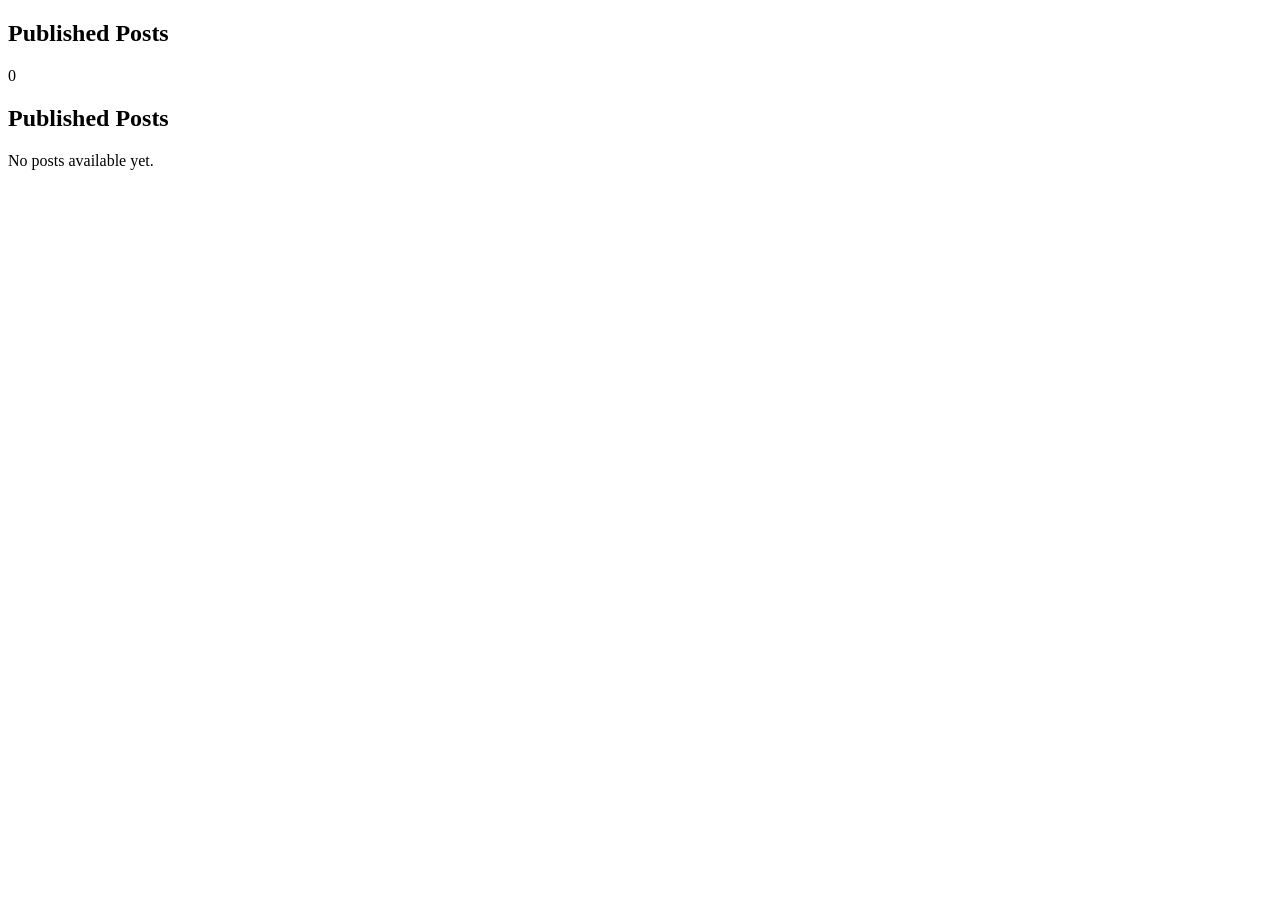
==== index.html @ a73e77e6 "Add files via upload" ====
<!DOCTYPE html>
<html lang="en">
<head>
    <meta charset="UTF-8">
    <meta name="viewport" content="width=device-width, initial-scale=1.0">
    <title>Oxytips</title>
    <style>
      .post-card:hover {
        background-color: rgba(128, 128, 128, 0.027);
        cursor: pointer;
        transition: 0.5s, ease-in;

      }
      .pst-container {
        display: grid;
        grid-template-columns:600px 1fr;
        gap: 30px;
        font-family: Arial;
      }
      .pst-container p{
        max-width: 80%;
      }
      .pst-container div {
        margin-bottom: 30px;
        padding: 10px;
        align-items: center;
      }
      .pst-container img {
        object-fit: cover;
        max-width: 500px;
      }

      .post-image{
  width:100%;
  max-height:400px;
  object-fit:cover;
  background:#eee;
  object-position: top;
}

.post-content{
  padding:18px;
}

.post-category{
  display:inline-block;

  color:rgb(46, 156, 96);
  padding:6px 10px;
  border-radius:30px;
  font-size:1.2rem;
  margin-bottom:12px;
  font-weight:600;
}

.post-title{
  font-size:18px;
  margin-bottom:12px;
  color: rgb(255, 136, 0);
}

.post-text{
  color:#2c3130;
  line-height:1.6;
  margin-bottom:15px;
}

@media(max-width:700px){

  .pst-container{
    grid-template-columns:1fr;
  }
}

    </style>

</head>
<body>
  <div class="section-title">
  <h2>Published Posts</h2>
  <span id="postCount">0</span>
</div>
     <section class="card" id="posts-section">

      <div class="section-title">
        <h2>Published Posts</h2>
      </div>

      <div id="postsContainer" class="posts-grid"></div>

    </section>
<script>

let posts = JSON.parse(localStorage.getItem("oxytipsPosts")) || [];

function renderPosts(){

  const container =
    document.getElementById("postsContainer");

  const postCount =
    document.getElementById("postCount");

  container.innerHTML = "";

  postCount.textContent = posts.length;

  if(posts.length === 0){

    container.innerHTML = `
      <div class="empty">
        No posts available yet.
      </div>
    `;

    return;
  }

  posts.forEach(post => {

    const card = document.createElement("div");
    card.className = "post-card";

    card.innerHTML = `<div class="pst-container">
      ${
        post.image
        ? `<div><img src="${post.image}" class="post-image"></div>`
     
        : `<div class="post-image"></div>`
      }

      <div class="post-content">

        <span class="post-category">
          ${post.category}
        </span>

        <h3 class="post-title">
          ${post.title}
        </h3>

        <p class="post-text">
          ${post.content}
        </p>

        ${
          post.video
          ? `
            <video controls class="post-video">
              <source src="${post.video}" type="video/mp4">
            </video>
          `
          : ""
        }

        <br><br>

        <small>
        ${post.createdAt}
        </small>

        <br><br>
      </div>
      </div>
    `;

    container.appendChild(card);
  });
}

/* MEDIA LIBRARY */
function renderMedia(){

  const mediaGrid =
    document.getElementById("mediaGrid");

  const mediaCount =
    document.getElementById("mediaCount");

  mediaGrid.innerHTML = "";

  let count = 0;

  posts.forEach(post => {

    if(post.image){

      count++;

      mediaGrid.innerHTML += `
        <img src="${post.image}">
      `;
    }

    if(post.video){

      count++;

      mediaGrid.innerHTML += `
        <video controls>
          <source src="${post.video}" type="video/mp4">
        </video>
      `;
    }
  });

  mediaCount.textContent = count;

  if(count === 0){

    mediaGrid.innerHTML = `
      <div class="empty">
        No media uploaded yet.
      </div>
    `;
  }
}

/* DELETE POST */
function deletePost(id){

  if(confirm("Delete this post?")){

    posts = posts.filter(post => post.id !== id);

    localStorage.setItem(
      "oxytipsPosts",
      JSON.stringify(posts)
    );

    renderPosts();
    renderMedia();
  }
}
  renderPosts();


</script>
</body>
</html>
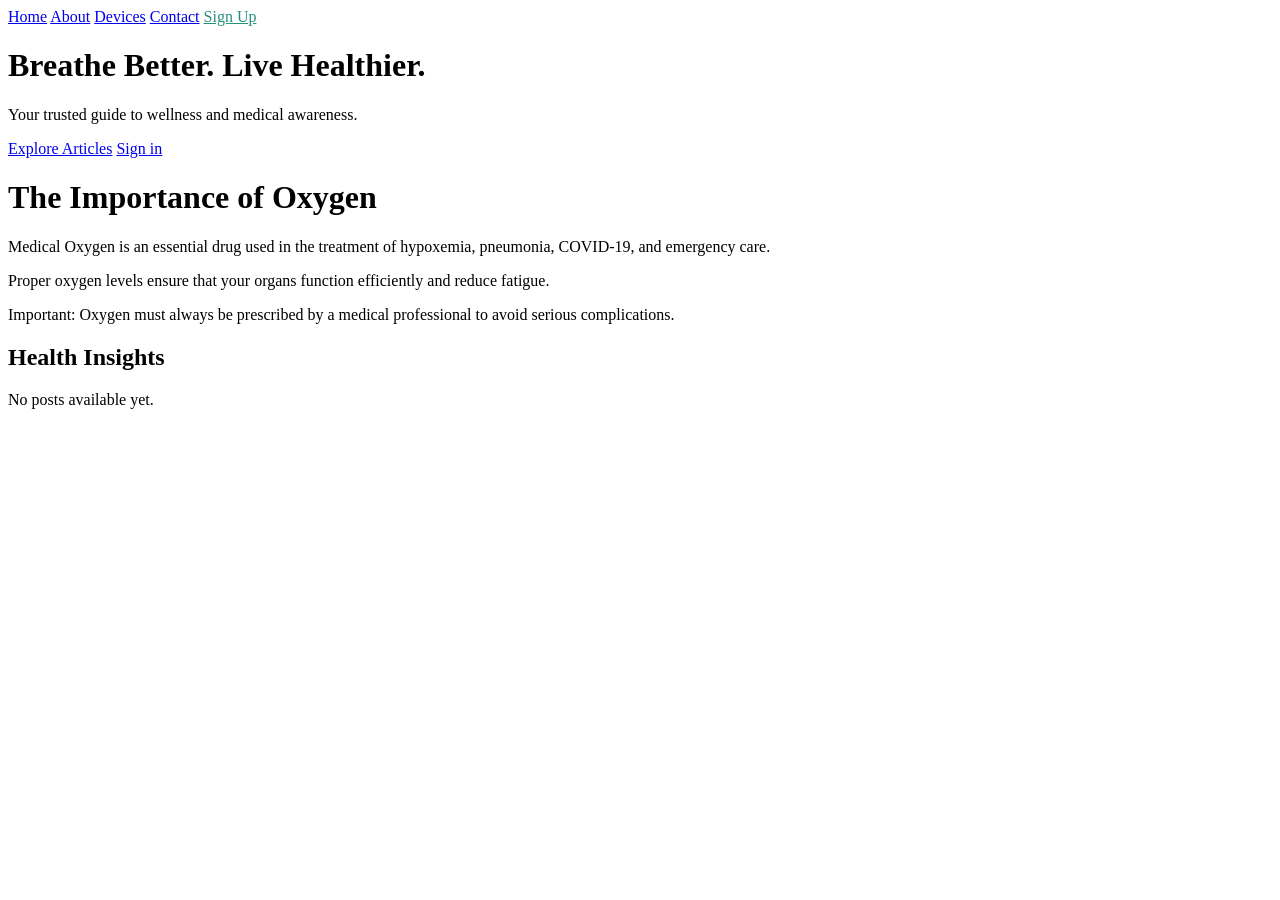
==== commit 05de762d: "Update index.html" ====
--- a/index.html
+++ b/index.html
@@ -4,7 +4,13 @@
     <meta charset="UTF-8">
     <meta name="viewport" content="width=device-width, initial-scale=1.0">
     <title>Oxytips</title>
+    <link rel="stylesheet" href="puplic.css">
     <style>
+
+
+
+
+
       .post-card:hover {
         background-color: rgba(128, 128, 128, 0.027);
         cursor: pointer;
@@ -76,15 +82,46 @@
 
 </head>
 <body>
-  <div class="section-title">
-  <h2>Published Posts</h2>
-  <span id="postCount">0</span>
+  <header>
+    <nav id="nav">
+        <a href="#">Home</a>
+        <a href="#">About</a>
+        <a href="#">Devices</a>
+        <a href="#">Contact</a>
+        <a href="siup.html" class="SignUp" style="color: rgb(37, 145, 127);">Sign Up</a>
+    </nav>
+</header>
+
+<div class="hero">
+    <div>
+        <h1>Breathe Better. Live Healthier.</h1>
+        <p>Your trusted guide to wellness and medical awareness.</p>
+
+        <div class="hero-buttons">
+            <a href="acp.html" class="btn-primary">Explore Articles</a>
+            <a href="siip.html" class="btn-outline">Sign in</a>
+        </div>
+    </div>
 </div>
+
+<div id="main-container">
+
+<div class="other-articles">
+    <h1>The Importance of Oxygen</h1>
+      
+            <p>Medical Oxygen is an essential drug used in the treatment of hypoxemia, pneumonia, COVID-19, and emergency care.</p>
+            <p>Proper oxygen levels ensure that your organs function efficiently and reduce fatigue.</p>
+            <p><span>Important:</span> Oxygen must always be prescribed by a medical professional to avoid serious complications.</p>
+
+    </div>
+</div>
+<!--End of other articles-->
+<h2 class="section-title">Health Insights</h2>
+
+
+
+
      <section class="card" id="posts-section">
-
-      <div class="section-title">
-        <h2>Published Posts</h2>
-      </div>
 
       <div id="postsContainer" class="posts-grid"></div>
 
@@ -99,12 +136,9 @@
     document.getElementById("postsContainer");
 
   const postCount =
-    document.getElementById("postCount");
+    //document.getElementById("postCount");
 
   container.innerHTML = "";
-
-  postCount.textContent = posts.length;
-
   if(posts.length === 0){
 
     container.innerHTML = `
@@ -204,7 +238,7 @@
     }
   });
 
-  mediaCount.textContent = count;
+  //mediaCount.textContent = count;
 
   if(count === 0){
 
@@ -237,4 +271,4 @@
 
 </script>
 </body>
-</html>+</html>
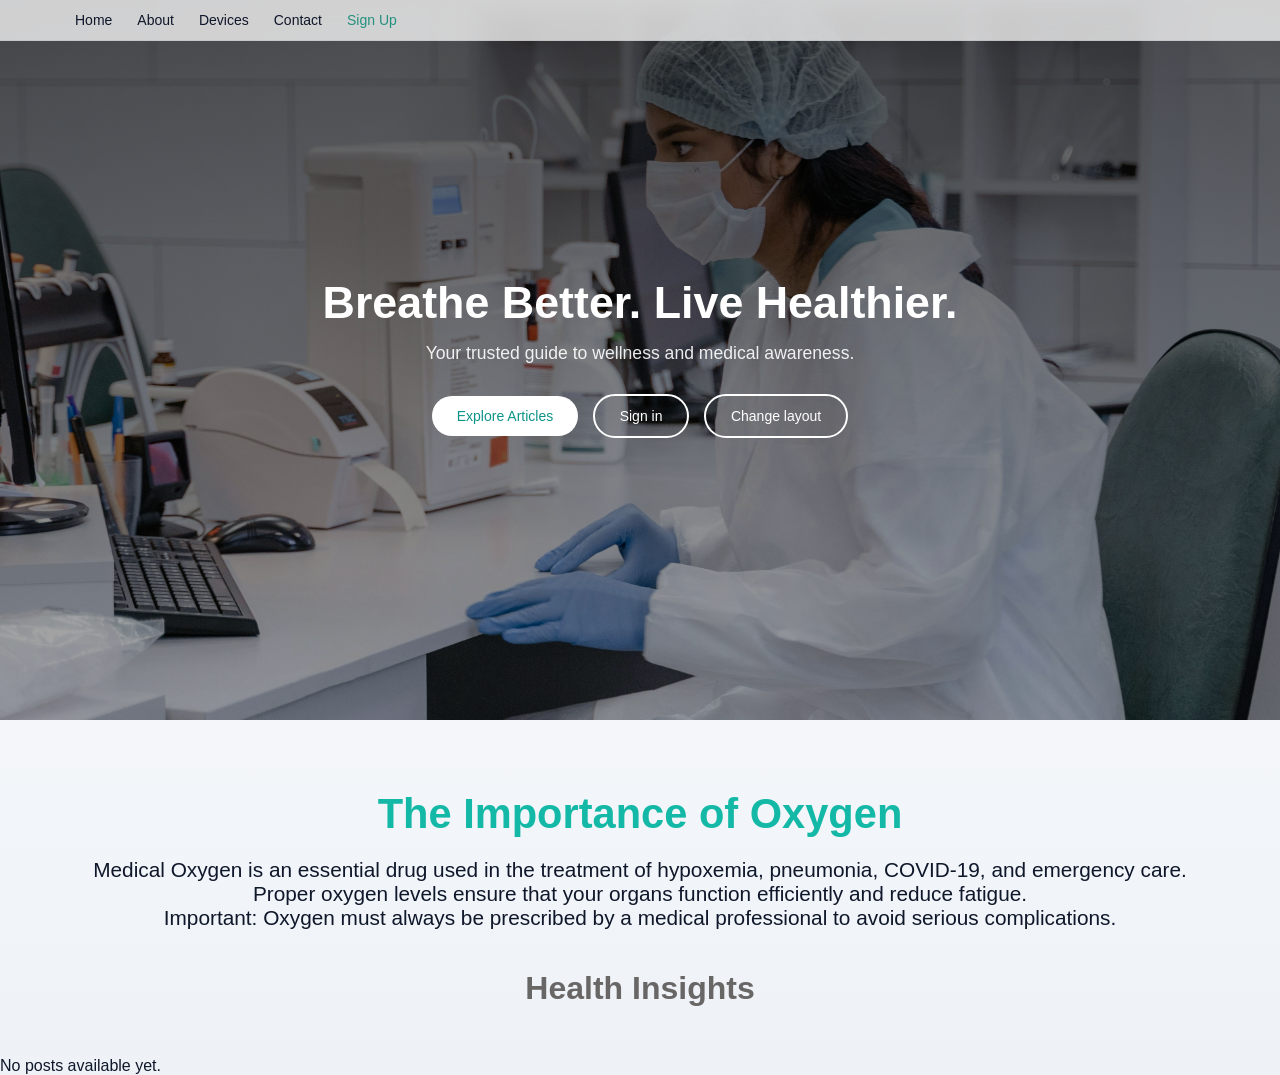
==== commit b03b40cb: "Update index.html" ====
--- a/index.html
+++ b/index.html
@@ -7,10 +7,6 @@
     <link rel="stylesheet" href="puplic.css">
     <style>
 
-
-
-
-
       .post-card:hover {
         background-color: rgba(128, 128, 128, 0.027);
         cursor: pointer;
@@ -76,6 +72,26 @@
   .pst-container{
     grid-template-columns:1fr;
   }
+
+ p {
+
+  width:100%;
+}
+.menu-toggle {
+        display: block;
+    }
+img {
+  border-radius:10px;
+}
+
+small {
+      padding:10px;
+      border-radius:5px;
+      display:block;
+      background-color:#218686;
+      color:white;
+    }
+
 }
 
     </style>
@@ -100,6 +116,7 @@
         <div class="hero-buttons">
             <a href="acp.html" class="btn-primary">Explore Articles</a>
             <a href="siip.html" class="btn-outline">Sign in</a>
+              <a href="newer.html" class="btn-outline">Change layout</a>
         </div>
     </div>
 </div>
@@ -190,7 +207,8 @@
         <br><br>
 
         <small>
-        ${post.createdAt}
+	<p><b>Published: </b>${post.createdAt}</p>
+        
         </small>
 
         <br><br>
--- a/puplic.css
+++ b/puplic.css
@@ -0,0 +1,314 @@
+:root {
+    --primary: #0d9488;
+    --secondary: #14b8a6;
+    --accent: #22c55e;
+    --dark: #0f172a;
+    --light: #f1f5f9;
+    --white: #ffffff;
+}
+
+/* RESET */
+* {
+    margin: 0;
+    padding: 0;
+    box-sizing: border-box;
+    font-family: "Segoe UI", Arial, sans-serif;
+}
+
+body {
+    background: linear-gradient(to bottom, #ffffff, #eef2f7);
+    color: var(--dark);
+}
+
+/* HEADER */
+header {
+    position: fixed;
+    width: 100%;
+    top: 0;
+    backdrop-filter: blur(12px);
+    background: rgba(255,255,255,0.75);
+    display: flex;
+    justify-content: space-between;
+    align-items: center;
+    padding: 12px 50px;
+    z-index: 1000;
+    border-bottom: 1px solid rgba(0,0,0,0.05);
+}
+
+.logo {
+    font-weight: 700;
+    font-size: 18px;
+    color: var(--primary);
+}
+
+nav {
+    display: flex;
+}
+
+nav a {
+    margin-left: 25px;
+    text-decoration: none;
+    color: var(--dark);
+    font-size: 14px;
+    font-weight: 500;
+}
+
+nav a:hover {
+    color: var(--primary);
+}
+
+/* MOBILE MENU */
+.menu-toggle {
+    display: none;
+    font-size: 24px;
+    cursor: pointer;
+}
+.other-articles {
+    align-items: center;
+    text-align: center;
+    width: 100%;
+    padding: 20px;
+    margin-top: 30px;
+    font-size: 1.3rem;
+}
+.other-articles h1 {
+    padding: 20px;
+    color: #14b8a6
+}
+
+.fikope{
+    padding: 20px;
+    text-align: center;
+}
+.fikope img {
+    border-radius: 3px;
+    object-fit: contain;
+    object-position: top;
+    width: 100%;
+}
+@media(max-width:768px){
+    .menu-toggle {
+        display: block;
+    }
+
+    nav {
+        position: fixed;
+        top: 0;
+        right: -100%;
+        height: 100vh;
+        width: 250px;
+        background: white;
+        flex-direction: column;
+        padding-top: 80px;
+        transition: 0.4s ease;
+        box-shadow: -10px 0 30px rgba(0,0,0,0.1);
+    }
+
+    nav.active {
+        right: 0;
+    }
+
+    nav a {
+        padding: 15px 25px;
+        margin: 0;
+        border-bottom: 1px solid #eee;
+    }
+}
+
+/* HERO */
+.hero {
+    height: 80vh;
+    background: linear-gradient(rgba(0,0,0,0.65), rgba(0,0,0,0.3)),
+                url('images/doc.jpg') center/cover no-repeat;
+    display: flex;
+    justify-content: center;
+    align-items: center;
+    text-align: center;
+    color: white;
+    padding: 20px;
+}
+
+.hero h1 {
+    font-size: 2.8rem;
+    max-width: 700px;
+}
+
+.hero p {
+    margin-top: 15px;
+    font-size: 1.1rem;
+    opacity: 0.9;
+}
+
+/* BUTTONS */
+.hero-buttons {
+    margin-top: 25px;
+}
+
+.hero-buttons a {
+    display: inline-block;
+    padding: 12px 25px;
+    margin: 5px;
+    border-radius: 30px;
+    text-decoration: none;
+    font-size: 14px;
+    transition: 0.3s;
+}
+
+.btn-primary {
+    background: white;
+    color: var(--primary);
+}
+
+.btn-primary:hover {
+    background: var(--accent);
+    color: white;
+}
+
+.btn-outline {
+    border: 2px solid white;
+    color: white;
+}
+
+.btn-outline:hover {
+    background: white;
+    color: var(--primary);
+}
+
+/* MAIN */
+#main-container {
+    padding:0;
+    max-width: 100%;
+    margin: auto;
+}
+
+/* SLIDER (CONTINUOUS MOTION) */
+.slider {
+    overflow: hidden;
+    margin-bottom: 40px;
+    max-width: 500px;
+    align-items: center;
+    text-align: center;
+    padding: 10px;
+    margin-left: 30%;
+}
+
+.slides {
+    display: flex;
+    width: 100%;
+    animation: scroll 30s linear infinite;
+}
+
+.slide {
+    width: 300px;
+    flex-shrink: 0;
+    margin-right: 20px;
+    position: relative;
+}
+
+.slide img {
+    width: 100%;
+    min-height: 200px;
+    object-fit: cover;
+    border-radius: 12px;
+}
+
+.caption {
+    position: absolute;
+    bottom: 10px;
+    left: 10px;
+    background: rgba(0,0,0,0.6);
+    color: white;
+    padding: 6px 10px;
+    border-radius: 8px;
+    font-size: 13px;
+}
+
+/* CONTINUOUS SCROLL */
+@keyframes scroll {
+    0% { transform: translateX(0); }
+    100% { transform: translateX(-50%); }
+}
+
+/* SECTION TITLE */
+.section-title {
+    text-align: center;
+    font-size: 2rem;
+    margin-bottom: 30px;
+    color: rgb(105, 102, 102);
+    padding: 20px;
+}
+
+/* ARTICLES */
+.articles {
+    background: white;
+    margin-bottom: 1px;
+  
+    overflow: hidden;
+    box-shadow: 0 10px 25px rgba(0,0,0,0.05);
+    transition: 0.3s;
+}
+
+.articles:hover {
+    transform: translateY(-5px);
+}
+
+.articles h2 {
+    padding: 18px;
+    font-size:medium;
+    color: var(--primary);
+    border-bottom: 1px solid #eee;
+}
+
+/* GRID */
+.content-holder {
+    display: grid;
+    grid-template-columns:1fr 520px;
+    gap: 25px;
+    padding: 25px;
+    align-items: center;
+}
+
+.content img {
+   max-width: 75%;
+    border-radius: 2px;
+   object-fit: cover;
+    object-position: top;
+}
+
+.content p {
+    margin-bottom: 12px;
+    font-size: 0.95rem;
+    line-height: 1.7;
+    max-width: 500px;
+    text-align: left;
+}
+
+.content span {
+    font-weight: bold;
+    color: var(--primary);
+}
+strong {
+    color: rgba(21, 160, 141, 0.705);
+    font-size: large;
+}
+
+@media(max-width:768px){
+    .content-holder {
+        grid-template-columns: 1fr;
+    }
+
+    .hero h1 {
+        font-size: 2rem;
+    }
+    #main-container {
+        width: 100%;
+    }
+
+    
+.content img {
+   max-width: 100%;
+    border-radius: 2px;
+   object-fit: cover;
+    object-position: top;
+}
+}
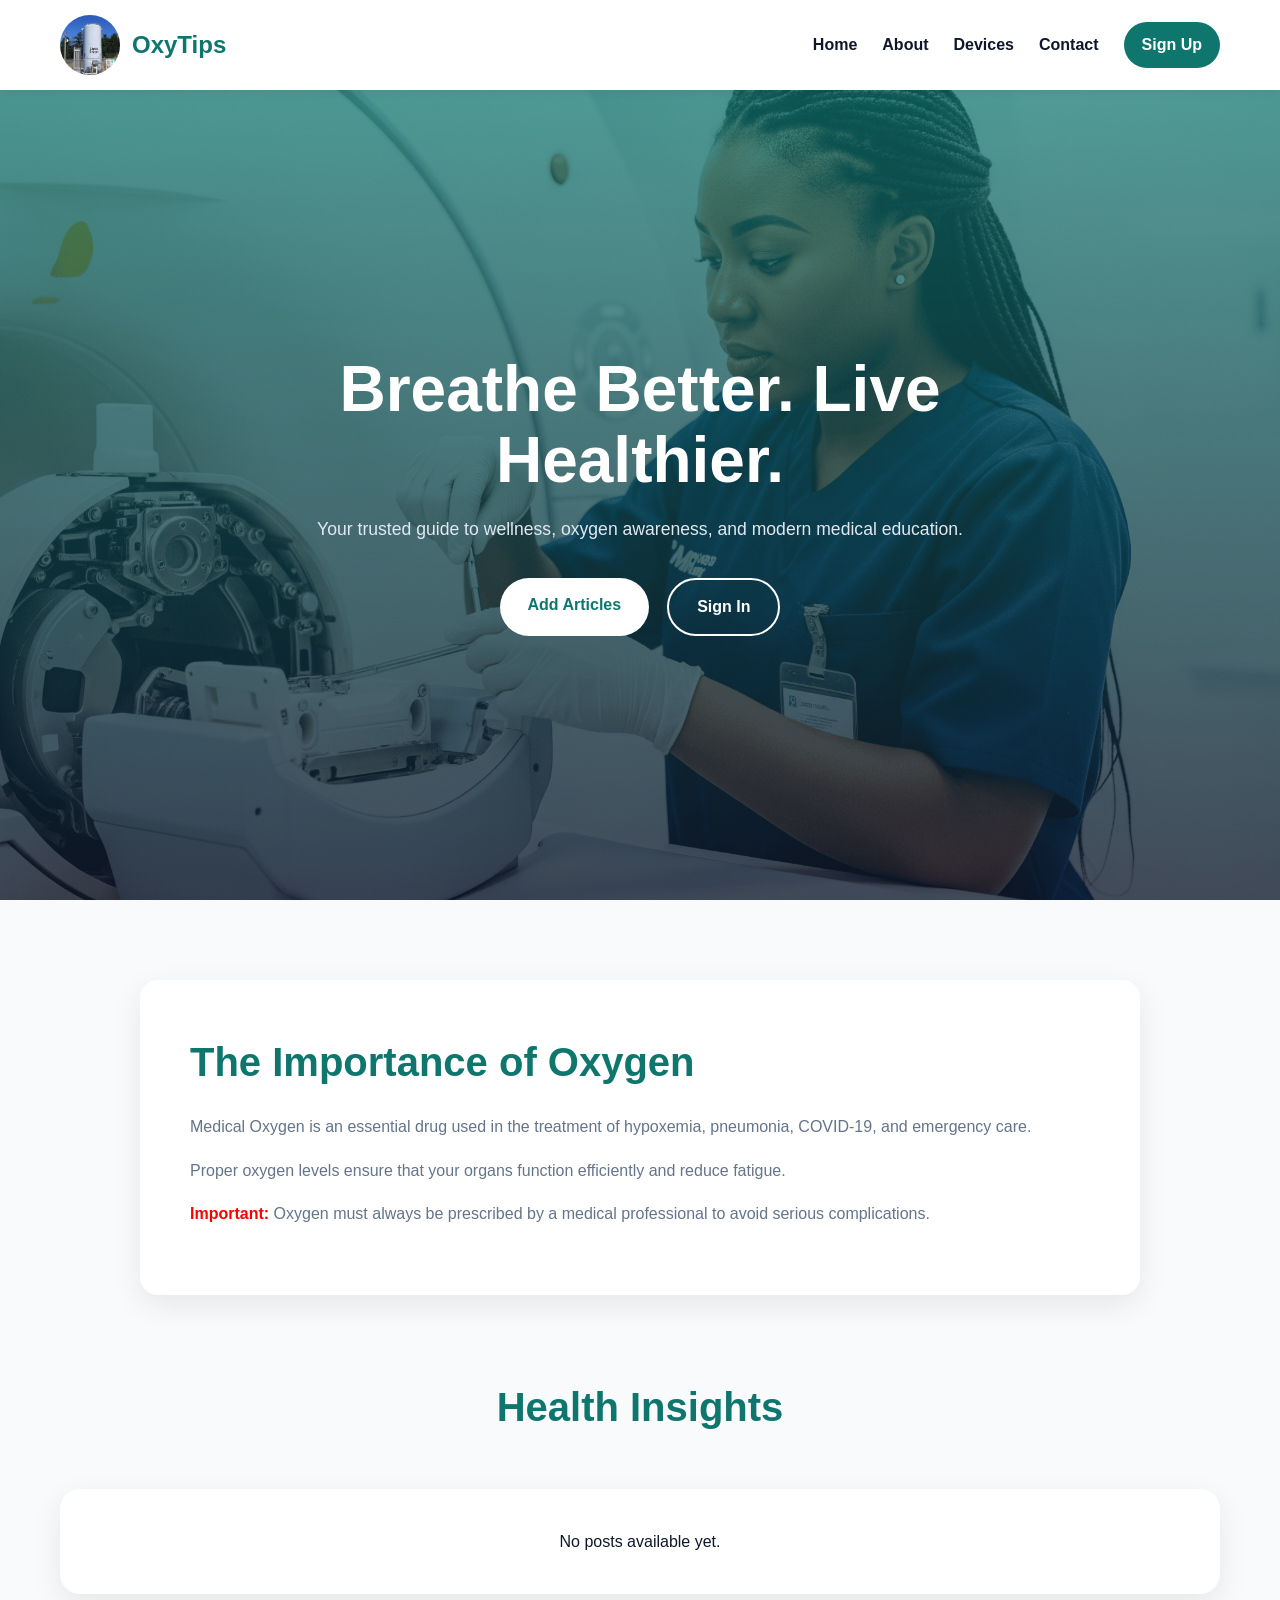
==== commit a56f58d1: "Update index.html" ====
--- a/index.html
+++ b/index.html
@@ -1,161 +1,574 @@
 <!DOCTYPE html>
 <html lang="en">
 <head>
-    <meta charset="UTF-8">
-    <meta name="viewport" content="width=device-width, initial-scale=1.0">
-    <title>Oxytips</title>
-    <link rel="stylesheet" href="puplic.css">
-    <style>
-
-      .post-card:hover {
-        background-color: rgba(128, 128, 128, 0.027);
-        cursor: pointer;
-        transition: 0.5s, ease-in;
-
-      }
-      .pst-container {
-        display: grid;
-        grid-template-columns:600px 1fr;
-        gap: 30px;
-        font-family: Arial;
-      }
-      .pst-container p{
-        max-width: 80%;
-      }
-      .pst-container div {
-        margin-bottom: 30px;
-        padding: 10px;
-        align-items: center;
-      }
-      .pst-container img {
-        object-fit: cover;
-        max-width: 500px;
-      }
-
-      .post-image{
-  width:100%;
-  max-height:400px;
+<meta charset="UTF-8">
+<meta name="viewport" content="width=device-width, initial-scale=1.0">
+
+<title>OxyTips | Medical Oxygen Awareness</title>
+
+<style>
+
+:root{
+  --primary:#0f766e;
+  --secondary:#14b8a6;
+  --dark:#0f172a;
+  --light:#ffffff;
+  --gray:#64748b;
+  --bg:#f8fafc;
+  --card:#ffffff;
+  --shadow:0 10px 30px rgba(0,0,0,0.08);
+  --radius:18px;
+}
+
+*{
+  margin:0;
+  padding:0;
+  box-sizing:border-box;
+}
+
+html,
+body{
+  width:100%;
+  overflow-x:hidden;
+  scroll-behavior:smooth;
+}
+
+body{
+  font-family:Arial, Helvetica, sans-serif;
+  background:var(--bg);
+  color:var(--dark);
+  line-height:1.6;
+}
+
+/* HEADER */
+
+header{
+  width:100%;
+  position:sticky;
+  top:0;
+  z-index:1000;
+  background:rgba(255,255,255,0.95);
+  backdrop-filter:blur(10px);
+  box-shadow:0 2px 10px rgba(0,0,0,0.05);
+}
+
+nav{
+  width:100%;
+  max-width:1200px;
+  margin:auto;
+  display:flex;
+  align-items:center;
+  justify-content:space-between;
+  padding:15px 20px;
+}
+
+.logo{
+  display:flex;
+  align-items:center;
+  gap:12px;
+}
+
+.logo img{
+  width:60px;
+  height:60px;
   object-fit:cover;
-  background:#eee;
-  object-position: top;
+  border-radius:50%;
+}
+
+.company-name{
+  font-size:1.5rem;
+  font-weight:bold;
+  color:var(--primary);
+}
+
+.nav-links{
+  display:flex;
+  align-items:center;
+  gap:25px;
+}
+
+.nav-links a{
+  text-decoration:none;
+  color:var(--dark);
+  font-weight:600;
+  transition:0.3s;
+  position:relative;
+}
+
+.nav-links a::after{
+  content:"";
+  position:absolute;
+  left:0;
+  bottom:-6px;
+  width:0%;
+  height:2px;
+  background:var(--primary);
+  transition:0.3s;
+}
+
+.nav-links a:hover::after{
+  width:100%;
+}
+
+.SignUp{
+  background:var(--primary);
+  color:white !important;
+  padding:10px 18px;
+  border-radius:50px;
+}
+
+.SignUp:hover{
+  background:var(--secondary);
+}
+
+/* MENU TOGGLE */
+
+.menu-toggle{
+  display:none;
+  flex-direction:column;
+  gap:5px;
+  cursor:pointer;
+  z-index:1100;
+}
+
+.menu-toggle span{
+  width:28px;
+  height:3px;
+  background:var(--dark);
+  border-radius:10px;
+  transition:0.3s;
+}
+
+/* HERO */
+
+.hero{
+  min-height:90vh;
+  display:flex;
+  align-items:center;
+  justify-content:center;
+  text-align:center;
+  padding:80px 20px;
+  background:
+  linear-gradient(rgba(15,118,110,0.7),
+  rgba(15,23,42,0.75)),
+  url("images/body.png");
+
+  background-size:cover;
+  background-position:center;
+  color:white;
+}
+
+.hero-content{
+  width:100%;
+  max-width:750px;
+}
+
+.hero h1{
+  font-size:4rem;
+  line-height:1.1;
+  margin-bottom:20px;
+}
+
+.hero p{
+  font-size:1.1rem;
+  color:#e2e8f0;
+  margin-bottom:35px;
+}
+
+.hero-buttons{
+  display:flex;
+  justify-content:center;
+  flex-wrap:wrap;
+  gap:18px;
+}
+
+.hero-buttons a{
+  text-decoration:none;
+  padding:14px 28px;
+  border-radius:50px;
+  font-weight:bold;
+  transition:0.3s;
+}
+
+.btn-primary{
+  background:white;
+  color:var(--primary);
+}
+
+.btn-primary:hover{
+  transform:translateY(-4px);
+}
+
+.btn-outline{
+  border:2px solid white;
+  color:white;
+}
+
+.btn-outline:hover{
+  background:white;
+  color:var(--primary);
+}
+
+/* INFO */
+
+.other-articles{
+  width:calc(100% - 40px);
+  max-width:1000px;
+  margin:80px auto;
+  background:white;
+  padding:50px;
+  border-radius:var(--radius);
+  box-shadow:var(--shadow);
+}
+
+.other-articles h1{
+  color:var(--primary);
+  margin-bottom:20px;
+  font-size:2.5rem;
+}
+
+.other-articles p{
+  color:var(--gray);
+  margin-bottom:18px;
+}
+
+.other-articles span{
+  color:red;
+  font-weight:bold;
+}
+
+/* POSTS */
+
+.card{
+  width:100%;
+  max-width:1200px;
+  margin:auto;
+  padding:20px;
+}
+
+.section-title{
+  text-align:center;
+  margin-bottom:30px;
+  color:var(--primary);
+  font-size:2.5rem;
+}
+
+.posts-grid{
+  display:grid;
+  grid-template-columns:repeat(auto-fit,minmax(300px,1fr));
+  gap:30px;
+}
+
+.post-card{
+  background:white;
+  border-radius:20px;
+  overflow:hidden;
+  box-shadow:var(--shadow);
+  transition:0.3s;
+}
+
+.post-card:hover{
+  transform:translateY(-6px);
+}
+
+.post-image{
+  width:100%;
+  height:280px;
+  object-fit:cover;
+  display:block;
 }
 
 .post-content{
-  padding:18px;
+  padding:25px;
 }
 
 .post-category{
   display:inline-block;
-
-  color:rgb(46, 156, 96);
-  padding:6px 10px;
+  background:#ccfbf1;
+  color:var(--primary);
+  padding:6px 14px;
   border-radius:30px;
-  font-size:1.2rem;
+  font-size:0.8rem;
+  font-weight:bold;
+  margin-bottom:15px;
+}
+
+.post-title{
   margin-bottom:12px;
-  font-weight:600;
-}
-
-.post-title{
-  font-size:18px;
-  margin-bottom:12px;
-  color: rgb(255, 136, 0);
+  font-size:1.4rem;
 }
 
 .post-text{
-  color:#2c3130;
-  line-height:1.6;
-  margin-bottom:15px;
-}
-
-@media(max-width:700px){
-
-  .pst-container{
+  color:var(--gray);
+  margin-bottom:20px;
+}
+
+.post-video{
+  width:100%;
+  border-radius:12px;
+}
+
+small{
+  color:gray;
+}
+
+.empty{
+  background:white;
+  padding:40px;
+  text-align:center;
+  border-radius:20px;
+  box-shadow:var(--shadow);
+}
+
+/* MOBILE */
+
+@media(max-width:900px){
+
+  .menu-toggle{
+    display:flex;
+  }
+
+  .nav-links{
+    position:fixed;
+    top:0;
+    right:0;
+    width:280px;
+    max-width:80%;
+    height:100vh;
+    background:white;
+    flex-direction:column;
+    align-items:flex-start;
+    padding:100px 30px;
+    gap:30px;
+    transform:translateX(100%);
+    transition:0.4s ease;
+    box-shadow:-10px 0 30px rgba(0,0,0,0.1);
+  }
+
+  .nav-links.active{
+    transform:translateX(0);
+  }
+
+  .hero{
+    padding:100px 20px;
+  }
+
+  .hero h1{
+    font-size:2.5rem;
+  }
+
+  .hero p{
+    font-size:1rem;
+  }
+
+  .hero-buttons{
+    flex-direction:column;
+    align-items:center;
+  }
+
+  .hero-buttons a{
+    width:220px;
+    text-align:center;
+  }
+
+  .other-articles{
+    width:calc(100% - 30px);
+    padding:30px 25px;
+    margin:50px auto;
+  }
+
+  .other-articles h1{
+    font-size:2rem;
+  }
+
+  .section-title{
+    font-size:2rem;
+  }
+
+  .posts-grid{
     grid-template-columns:1fr;
   }
 
- p {
-
-  width:100%;
-}
-.menu-toggle {
-        display: block;
-    }
-img {
-  border-radius:10px;
-}
-
-small {
-      padding:10px;
-      border-radius:5px;
-      display:block;
-      background-color:#218686;
-      color:white;
-    }
-
-}
-
-    </style>
-
+}
+
+</style>
 </head>
+
 <body>
-  <header>
-    <nav id="nav">
-        <a href="#">Home</a>
-        <a href="#">About</a>
-        <a href="#">Devices</a>
-        <a href="#">Contact</a>
-        <a href="siup.html" class="SignUp" style="color: rgb(37, 145, 127);">Sign Up</a>
-    </nav>
+
+<header>
+
+<nav>
+
+<div class="logo">
+
+<img src="images/liqox.png" alt="OxyTips Logo">
+
+<div class="company-name">
+OxyTips
+</div>
+
+</div>
+
+<div class="nav-links" id="navLinks">
+
+<a href="#">Home</a>
+<a href="#">About</a>
+<a href="#">Devices</a>
+<a href="#">Contact</a>
+<a href="siup.html" class="SignUp">
+Sign Up
+</a>
+
+</div>
+
+<div class="menu-toggle" id="menuToggle">
+
+<span></span>
+<span></span>
+<span></span>
+
+</div>
+
+</nav>
+
 </header>
 
-<div class="hero">
-    <div>
-        <h1>Breathe Better. Live Healthier.</h1>
-        <p>Your trusted guide to wellness and medical awareness.</p>
-
-        <div class="hero-buttons">
-            <a href="acp.html" class="btn-primary">Explore Articles</a>
-            <a href="siip.html" class="btn-outline">Sign in</a>
-              <a href="newer.html" class="btn-outline">Change layout</a>
-        </div>
-    </div>
+<!-- HERO -->
+
+<section class="hero">
+
+<div class="hero-content">
+
+<h1>
+Breathe Better. Live Healthier.
+</h1>
+
+<p>
+Your trusted guide to wellness,
+oxygen awareness, and modern
+medical education.
+</p>
+
+<div class="hero-buttons">
+
+<a href="acp.html" class="btn-primary">
+Add Articles
+</a>
+
+<a href="siip.html" class="btn-outline">
+Sign In
+</a>
+
 </div>
 
-<div id="main-container">
-
-<div class="other-articles">
-    <h1>The Importance of Oxygen</h1>
-      
-            <p>Medical Oxygen is an essential drug used in the treatment of hypoxemia, pneumonia, COVID-19, and emergency care.</p>
-            <p>Proper oxygen levels ensure that your organs function efficiently and reduce fatigue.</p>
-            <p><span>Important:</span> Oxygen must always be prescribed by a medical professional to avoid serious complications.</p>
-
-    </div>
 </div>
-<!--End of other articles-->
-<h2 class="section-title">Health Insights</h2>
-
-
-
-
-     <section class="card" id="posts-section">
-
-      <div id="postsContainer" class="posts-grid"></div>
-
-    </section>
+
+</section>
+
+<!-- INFO -->
+
+<section class="other-articles">
+
+<h1>
+The Importance of Oxygen
+</h1>
+
+<p>
+Medical Oxygen is an essential drug used
+in the treatment of hypoxemia, pneumonia,
+COVID-19, and emergency care.
+</p>
+
+<p>
+Proper oxygen levels ensure that your organs
+function efficiently and reduce fatigue.
+</p>
+
+<p>
+<span>Important:</span>
+Oxygen must always be prescribed by a medical
+professional to avoid serious complications.
+</p>
+
+</section>
+
+<!-- POSTS -->
+
+<h2 class="section-title">
+Health Insights
+</h2>
+
+<section class="card">
+
+<div class="posts-grid" id="postsContainer"></div>
+
+</section>
+
 <script>
 
-let posts = JSON.parse(localStorage.getItem("oxytipsPosts")) || [];
+/* MOBILE MENU */
+
+const menuToggle =
+document.getElementById("menuToggle");
+
+const navLinks =
+document.getElementById("navLinks");
+
+menuToggle.addEventListener("click",(e)=>{
+
+  e.stopPropagation();
+
+  navLinks.classList.toggle("active");
+
+});
+
+/* CLOSE OUTSIDE */
+
+document.addEventListener("click",(e)=>{
+
+  const insideMenu =
+  navLinks.contains(e.target);
+
+  const menuBtn =
+  menuToggle.contains(e.target);
+
+  if(!insideMenu && !menuBtn){
+
+    navLinks.classList.remove("active");
+
+  }
+
+});
+
+/* CLOSE AFTER CLICKING LINK */
+
+document
+.querySelectorAll(".nav-links a")
+.forEach(link=>{
+
+  link.addEventListener("click",()=>{
+
+    navLinks.classList.remove("active");
+
+  });
+
+});
+
+/* POSTS */
+
+let posts =
+JSON.parse(
+localStorage.getItem("oxytipsPosts")
+) || [];
 
 function renderPosts(){
 
   const container =
-    document.getElementById("postsContainer");
-
-  const postCount =
-    //document.getElementById("postCount");
+  document.getElementById("postsContainer");
 
   container.innerHTML = "";
+
   if(posts.length === 0){
 
     container.innerHTML = `
@@ -167,23 +580,33 @@
     return;
   }
 
-  posts.forEach(post => {
-
-    const card = document.createElement("div");
+  posts.forEach(post=>{
+
+    const card =
+    document.createElement("div");
+
     card.className = "post-card";
 
-    card.innerHTML = `<div class="pst-container">
+    card.innerHTML = `
+
       ${
         post.image
-        ? `<div><img src="${post.image}" class="post-image"></div>`
-     
-        : `<div class="post-image"></div>`
+        ?
+        `
+        <img
+        src="${post.image}"
+        class="post-image">
+        `
+        :
+        `
+        <div class="post-image"></div>
+        `
       }
 
       <div class="post-content">
 
         <span class="post-category">
-          ${post.category}
+          ${post.category || "Medical"}
         </span>
 
         <h3 class="post-title">
@@ -196,97 +619,38 @@
 
         ${
           post.video
-          ? `
-            <video controls class="post-video">
-              <source src="${post.video}" type="video/mp4">
-            </video>
+          ?
           `
-          : ""
+          <video controls class="post-video">
+            <source
+            src="${post.video}"
+            type="video/mp4">
+          </video>
+          `
+          :
+          ""
         }
 
         <br><br>
 
         <small>
-	<p><b>Published: </b>${post.createdAt}</p>
-        
+          Published:
+          ${post.createdAt || "Recently"}
         </small>
 
-        <br><br>
       </div>
-      </div>
+
     `;
 
     container.appendChild(card);
+
   });
-}
-
-/* MEDIA LIBRARY */
-function renderMedia(){
-
-  const mediaGrid =
-    document.getElementById("mediaGrid");
-
-  const mediaCount =
-    document.getElementById("mediaCount");
-
-  mediaGrid.innerHTML = "";
-
-  let count = 0;
-
-  posts.forEach(post => {
-
-    if(post.image){
-
-      count++;
-
-      mediaGrid.innerHTML += `
-        <img src="${post.image}">
-      `;
-    }
-
-    if(post.video){
-
-      count++;
-
-      mediaGrid.innerHTML += `
-        <video controls>
-          <source src="${post.video}" type="video/mp4">
-        </video>
-      `;
-    }
-  });
-
-  //mediaCount.textContent = count;
-
-  if(count === 0){
-
-    mediaGrid.innerHTML = `
-      <div class="empty">
-        No media uploaded yet.
-      </div>
-    `;
-  }
-}
-
-/* DELETE POST */
-function deletePost(id){
-
-  if(confirm("Delete this post?")){
-
-    posts = posts.filter(post => post.id !== id);
-
-    localStorage.setItem(
-      "oxytipsPosts",
-      JSON.stringify(posts)
-    );
-
-    renderPosts();
-    renderMedia();
-  }
-}
-  renderPosts();
-
+
+}
+
+renderPosts();
 
 </script>
+
 </body>
 </html>
